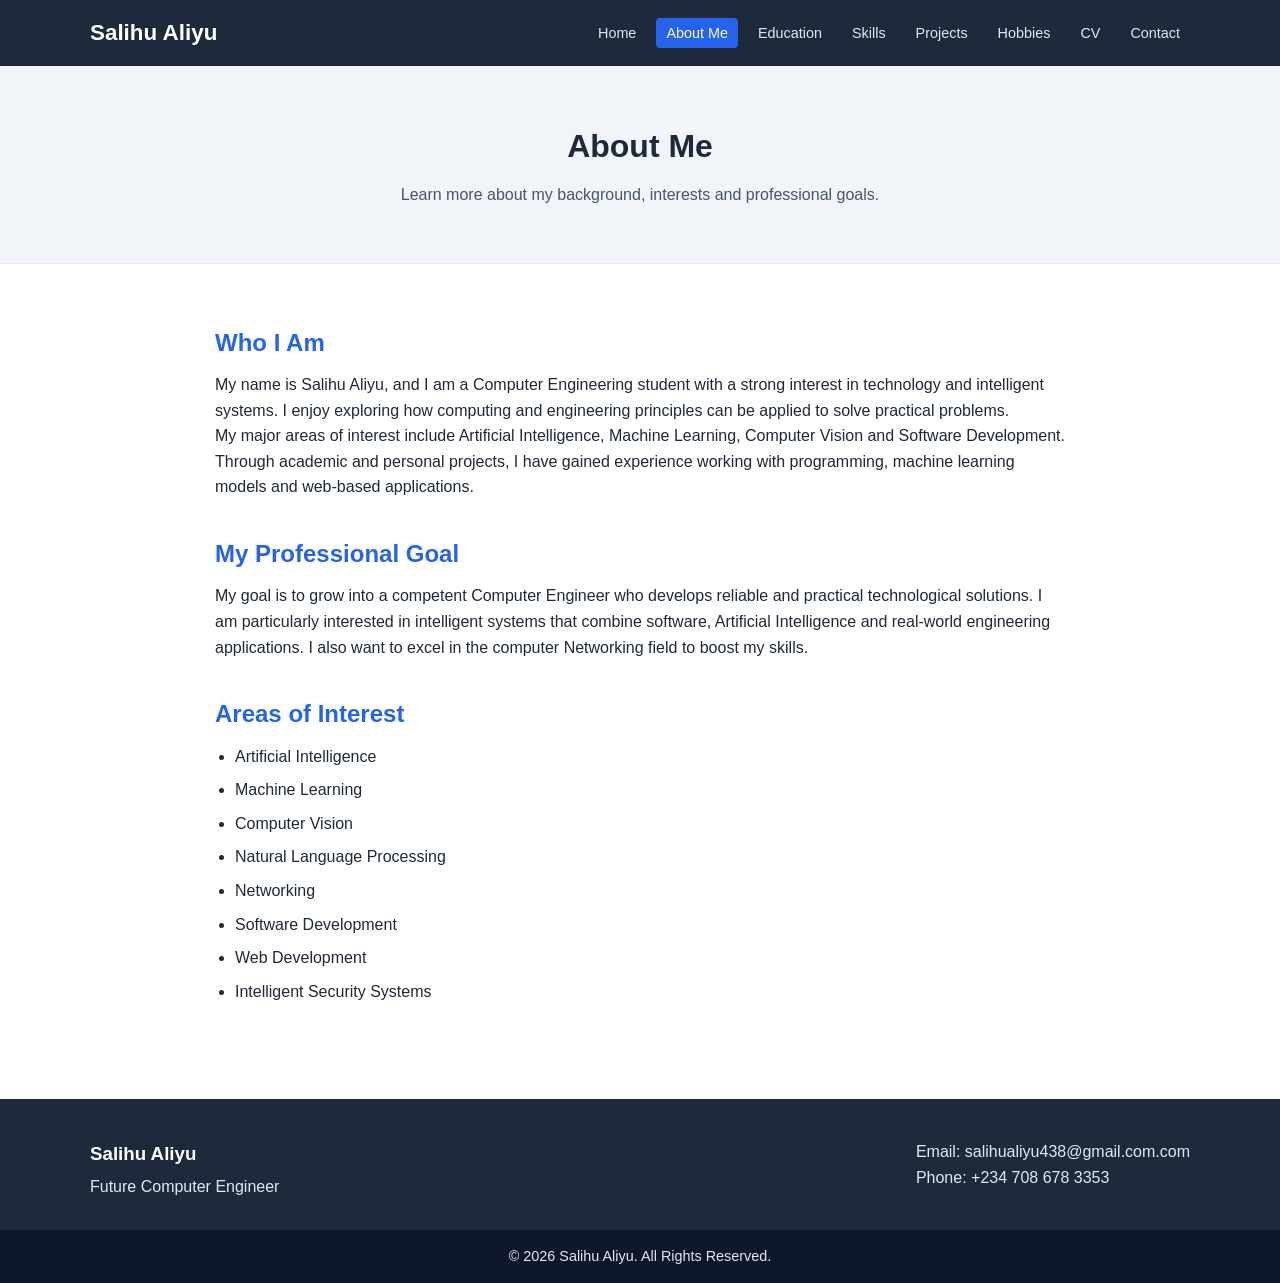
==== about.html @ bdf4fdc9 "Add files via upload" ====
<!DOCTYPE html>
<html lang="en">

<head>
    <meta charset="UTF-8">
    <meta name="viewport" content="width=device-width, initial-scale=1.0">

    <title>About Me | Salihu Aliyu</title>

    <link rel="stylesheet" href="assets/css/style.css">

    <script type="application/ld+json">
    {
        "@context": "https://schema.org",
        "@type": "ProfilePage",
        "mainEntity": {
            "@type": "Person",
            "name": "Salihu Aliyu",
            "jobTitle": "Future Computer Engineer"
        }
    }
    </script>
</head>

<body>

    <header class="site-header">

        <div class="container nav-container">

            <a href="index.html" class="logo">Salihu Aliyu</a>

            <nav class="main-nav">

                <ul>
                    <li><a href="index.html">Home</a></li>
                    <li><a href="about.html" class="active">About Me</a></li>
                    <li><a href="education.html">Education</a></li>
                    <li><a href="skills.html">Skills</a></li>
                    <li><a href="projects.html">Projects</a></li>
                    <li><a href="hobbies.html">Hobbies</a></li>
                    <li><a href="cv.html">CV</a></li>
                    <li><a href="contact.html">Contact</a></li>
                </ul>

            </nav>

        </div>

    </header>


    <main>

        <section class="page-banner">

            <div class="container">

                <h1>About Me</h1>

                <p>
                    Learn more about my background, interests and professional goals.
                </p>

            </div>

        </section>


        <section class="section">

            <div class="container about-content">

                <article>

                    <h2>Who I Am</h2>

                    <p>
                        My name is Salihu Aliyu, and I am a Computer Engineering
                        student with a strong interest in technology and intelligent
                        systems. I enjoy exploring how computing and engineering
                        principles can be applied to solve practical problems.
                    </p>

                    <p>
                        My major areas of interest include Artificial Intelligence,
                        Machine Learning, Computer Vision and Software Development.
                        Through academic and personal projects, I have gained
                        experience working with programming, machine learning models
                        and web-based applications.
                    </p>

                </article>


                <article>

                    <h2>My Professional Goal</h2>

                    <p>
                        My goal is to grow into a competent Computer Engineer who
                        develops reliable and practical technological solutions.
                        I am particularly interested in intelligent systems that
                        combine software, Artificial Intelligence and real-world
                        engineering applications. I also want to excel in the computer
                        Networking field to boost my skills.
                    </p>

                </article>


                <article>

                    <h2>Areas of Interest</h2>

                    <ul class="content-list">

                        <li>Artificial Intelligence</li>
                        <li>Machine Learning</li>
                        <li>Computer Vision</li>
                        <li>Natural Language Processing</li>
                        <li>Networking</li>
                        <li>Software Development</li>
                        <li>Web Development</li>
                        <li>Intelligent Security Systems</li>

                    </ul>

                </article>

            </div>

        </section>

    </main>


    <footer class="site-footer">

        <div class="container footer-container">

            <div>
                <h3>Salihu Aliyu</h3>
                <p>Future Computer Engineer</p>
            </div>

            <div>
                <p>Email: salihualiyu438@gmail.com.com</p>
                <p>Phone: +234 708 678 3353</p>
            </div>

        </div>

        <div class="copyright">
            <p>&copy; 2026 Salihu Aliyu. All Rights Reserved.</p>
        </div>

    </footer>

</body>
</html>
---- assets/css/style.css ----
/* ===================================
   GENERAL STYLES
=================================== */

* {
    margin: 0;
    padding: 0;
    box-sizing: border-box;
}

html {
    scroll-behavior: smooth;
}

body {
    font-family: Arial, Helvetica, sans-serif;
    background-color: #ffffff;
    color: #1f2937;
    line-height: 1.6;
}

img {
    max-width: 100%;
    display: block;
}

a {
    text-decoration: none;
}

a:focus,
button:focus,
input:focus,
textarea:focus,
summary:focus {
    outline: 3px solid #93c5fd;
    outline-offset: 3px;
}

/* ===================================
   REUSABLE CONTAINER
=================================== */

.container {
    width: 90%;
    max-width: 1100px;
    margin: auto;
}


/* ===================================
   HEADER
=================================== */

.site-header {
    background-color: #1e293b;
    padding: 15px 0;
}

.nav-container {
    display: flex;
    flex-direction: column;
    align-items: center;
    gap: 15px;
}

.logo {
    color: #ffffff;
    font-size: 1.4rem;
    font-weight: bold;
}


/* ===================================
   NAVIGATION
=================================== */

.main-nav ul {
    list-style: none;

    display: flex;
    flex-wrap: wrap;
    justify-content: center;

    gap: 10px;
}

.main-nav a {
    color: #e2e8f0;
    padding: 7px 10px;
    font-size: 0.9rem;
}

.main-nav a:hover,
.main-nav a:focus,
.main-nav a.active {
    color: #ffffff;
    background-color: #2563eb;
    border-radius: 4px;
}


/* ===================================
   HERO SECTION
=================================== */

.hero {
    padding: 60px 0;
    background-color: #f8fafc;
}

.hero-content {
    display: flex;
    flex-direction: column;
    align-items: center;
    gap: 35px;
}

.hero-text {
    text-align: center;
    max-width: 650px;
}

.intro-text {
    color: #2563eb;
    font-weight: bold;
    margin-bottom: 10px;
}

.hero h1 {
    font-size: 2.5rem;
    margin-bottom: 10px;
    color: #1e293b;
}

.hero h2 {
    font-size: 1.3rem;
    color: #2563eb;
    margin-bottom: 20px;
}

.hero-text p {
    margin-bottom: 25px;
}

.hero-image img {
    width: 220px;
    height: 220px;
    object-fit: cover;
    border-radius: 50%;
    border: 5px solid #2563eb;
}


/* ===================================
   BUTTONS
=================================== */

.hero-buttons {
    display: flex;
    justify-content: center;
    flex-wrap: wrap;
    gap: 10px;
}

.btn {
    display: inline-block;
    padding: 12px 20px;
    border-radius: 5px;
    font-weight: bold;
    transition: 0.3s;
}

.btn-primary {
    background-color: #2563eb;
    color: #ffffff;
}

.btn-primary:hover {
    background-color: #1d4ed8;
}

.btn-secondary {
    border: 2px solid #2563eb;
    color: #2563eb;
}

.btn-secondary:hover {
    background-color: #2563eb;
    color: #ffffff;
}


/* ===================================
   GENERAL SECTIONS
=================================== */

.section {
    padding: 60px 0;
}

.light-section {
    background-color: #f1f5f9;
}

.section-heading {
    max-width: 750px;
    margin: auto;
    text-align: center;
}

.section-heading h2,
.objective h2 {
    color: #1e293b;
    margin-bottom: 15px;
}


/* ===================================
   INFORMATION CARDS
=================================== */

.card-grid {
    display: grid;
    grid-template-columns: 1fr;
    gap: 20px;
}

.info-card {
    background-color: #ffffff;
    padding: 25px;
    border-radius: 6px;

    border: 1px solid #e2e8f0;

    transition: transform 0.3s,
                box-shadow 0.3s;
}

.info-card:hover {
    transform: translateY(-5px);

    box-shadow: 0 8px 20px
    rgba(0, 0, 0, 0.1);
}

.info-card h3 {
    color: #2563eb;
    margin-bottom: 12px;
}

.info-card p {
    margin-bottom: 15px;
}

.info-card a {
    color: #2563eb;
    font-weight: bold;
}

.info-card a:hover {
    text-decoration: underline;
}


/* ===================================
   CAREER OBJECTIVE
=================================== */

.objective {
    max-width: 800px;
    margin: auto;
    text-align: center;
}


/* ===================================
   FOOTER
=================================== */

.site-footer {
    background-color: #1e293b;
    color: #e2e8f0;

    padding-top: 40px;
}

.footer-container {
    display: flex;
    flex-direction: column;

    text-align: center;

    gap: 25px;

    padding-bottom: 30px;
}

.footer-container h3 {
    color: #ffffff;
    margin-bottom: 5px;
}

.copyright {
    background-color: #0f172a;

    text-align: center;

    padding: 15px;

    font-size: 0.9rem;
}


/* ===================================
   TABLET AND DESKTOP
=================================== */

@media screen and (min-width: 768px) {

    .nav-container {
        flex-direction: row;
        justify-content: space-between;
    }

    .main-nav ul {
        justify-content: flex-end;
    }

    .hero-content {
        flex-direction: row;
        justify-content: space-between;
        text-align: left;
    }

    .hero-text {
        text-align: left;
    }

    .hero-buttons {
        justify-content: flex-start;
    }

    .card-grid {
        grid-template-columns: repeat(3, 1fr);
    }

    .footer-container {
        flex-direction: row;
        justify-content: space-between;

        text-align: left;
    }

    .study-grid {
        grid-template-columns: repeat(2, 1fr);
    }

    .skills-grid {
        grid-template-columns: repeat(2, 1fr);
    }

    .project-grid {
        grid-template-columns: repeat(2, 1fr);
    }

    .hobbies-grid {
        grid-template-columns: repeat(2, 1fr);
    }

    .contact-layout {
        grid-template-columns: 1fr 2fr;
    }

}


/* ===================================
   LARGE SCREENS
=================================== */

@media screen and (min-width: 1024px) {

    .hero h1 {
        font-size: 3.2rem;
    }

    .hero h2 {
        font-size: 1.5rem;
    }

}

/* ===================================
   PAGE BANNER
=================================== */

.page-banner {
    background-color: #f1f5f9;
    padding: 55px 0;

    text-align: center;

    border-bottom: 1px solid #e2e8f0;
}

.page-banner h1 {
    color: #1e293b;
    margin-bottom: 10px;

    font-size: 2rem;
}

.page-banner p {
    max-width: 650px;
    margin: auto;

    color: #475569;
}


/* ===================================
   ABOUT PAGE
=================================== */

.about-content {
    max-width: 850px;
    margin: auto;
}

.about-content article {
    margin-bottom: 35px;
}

.about-content h2 {
    color: #2563eb;
    margin-bottom: 10px;
}


/* ===================================
   CONTENT LIST
=================================== */

.content-list {
    padding-left: 20px;
}

.content-list li {
    margin-bottom: 8px;
}


/* ===================================
   EDUCATION
=================================== */

.education-card {
    background-color: #ffffff;
    border: 1px solid #e2e8f0;
    padding: 30px;
    margin-bottom: 25px;
    border-radius: 6px;
}

.education-card h2 {
    color: #1e293b;
    margin-bottom: 8px;
}

.education-card h3 {
    color: #2563eb;
    margin-bottom: 8px;
}

.education-date {
    font-weight: bold;
    margin-bottom: 15px;
}

.study-grid {
    display: grid;
    grid-template-columns: 1fr;
    gap: 15px;
    margin-top: 20px;
}

.study-grid div {
    background-color: #f1f5f9;
    padding: 15px;
    border-left: 4px solid #2563eb;
}


/* ===================================
   SKILLS
=================================== */

.skills-grid {
    display: grid;
    grid-template-columns: 1fr;
    gap: 20px;
}

.skill-card {
    background-color: #ffffff;
    border: 1px solid #e2e8f0;
    padding: 25px;
    border-radius: 6px;
}

.skill-card h2 {
    color: #2563eb;
    margin-bottom: 15px;
}

.skill-card ul {
    padding-left: 20px;
}

.skill-card li {
    margin-bottom: 8px;
}


/* ===================================
   PROJECTS
=================================== */

.project-grid {
    display: grid;
    grid-template-columns: 1fr;
    gap: 25px;
}

.project-card {
    background-color: #ffffff;
    border: 1px solid #e2e8f0;
    padding: 25px;
    border-radius: 6px;

    transition: transform 0.3s,
                box-shadow 0.3s;
}

.project-card:hover {
    transform: translateY(-5px);
    box-shadow: 0 8px 20px rgba(0, 0, 0, 0.1);
}

.project-card h2 {
    color: #1e293b;
    margin-bottom: 10px;
}

.project-card h3 {
    color: #2563eb;
    margin-top: 15px;
    margin-bottom: 8px;
}

.project-category {
    color: #2563eb;
    font-weight: bold;
    margin-bottom: 15px;
}

.project-card details {
    margin-top: 20px;
    background-color: #f8fafc;
    padding: 12px;
}

.project-card summary {
    cursor: pointer;
    font-weight: bold;
}

.project-card details p {
    margin-top: 10px;
}

/* ######## project link ############ */
.project-link {
    display: inline-block;
    margin-top: 15px;

    color: #2563eb;
    font-weight: bold;
}

.project-link:hover,
.project-link:focus {
    text-decoration: underline;
}
/* ######### project image style ############# */
.project-image {
    width: 100%;
    height: 200px;

    object-fit: cover;

    border-radius: 5px;

    margin-bottom: 20px;

    border: 1px solid #e2e8f0;
}

/* ===================================
   HOBBIES
=================================== */

.hobbies-grid {
    display: grid;
    grid-template-columns: 1fr;
    gap: 20px;
}

.hobby-card {
    background-color: #ffffff;
    border: 1px solid #e2e8f0;
    padding: 25px;
    border-radius: 6px;
}

.hobby-card h2 {
    color: #2563eb;
    margin-bottom: 12px;
}


/* ===================================
   CV
=================================== */

.cv-content {
    max-width: 850px;
    margin: auto;
}

.cv-section {
    border-bottom: 1px solid #e2e8f0;
    padding-bottom: 25px;
    margin-bottom: 25px;
}

.cv-section h2 {
    color: #2563eb;
    margin-bottom: 15px;
}

.cv-section h3 {
    color: #1e293b;
    margin-bottom: 5px;
}

.cv-header {
    text-align: center;

    padding-bottom: 25px;

    margin-bottom: 30px;

    border-bottom: 2px solid #2563eb;
}

.cv-header h2 {
    color: #1e293b;

    margin-bottom: 8px;
}

.cv-header p {
    color: #475569;
}


/* ===================================
   CONTACT PAGE
=================================== */

.contact-layout {
    display: grid;
    grid-template-columns: 1fr;
    gap: 30px;
}

.contact-information,
.contact-form-container {
    background-color: #ffffff;
    border: 1px solid #e2e8f0;
    padding: 25px;
    border-radius: 6px;
}

.contact-information h2,
.contact-form-container h2 {
    color: #2563eb;
    margin-bottom: 15px;
}

.contact-information p {
    margin-bottom: 12px;
}


/* ===================================
   FORM
=================================== */

.form-group {
    margin-bottom: 18px;
}

.form-group label {
    display: block;
    margin-bottom: 6px;
    font-weight: bold;
}

.form-group input,
.form-group textarea {
    width: 100%;
    padding: 12px;
    border: 1px solid #cbd5e1;
    border-radius: 4px;
    font-family: inherit;
    font-size: 1rem;
}

.form-group input:focus,
.form-group textarea:focus {
    outline: none;
    border-color: #2563eb;
}

.form-note {
    margin-top: 20px;

    font-size: 0.9rem;

    color: #64748b;
}



/* ===================================
   CSS-ONLY PROJECT OVERLAY
=================================== */

.project-overlay {
    position: fixed;
    top: 0;
    left: 0;

    width: 100%;
    height: 100%;

    background-color: rgba(15, 23, 42, 0.85);

    display: none;

    padding: 30px;

    z-index: 1000;
}

.project-overlay:target {
    display: flex;
    justify-content: center;
    align-items: center;
}

.overlay-content {
    position: relative;

    background-color: #ffffff;

    width: 90%;
    max-width: 650px;

    padding: 35px;

    border-radius: 8px;
}

.overlay-content h2 {
    color: #1e293b;
    margin-bottom: 15px;
}

.overlay-content p {
    margin-bottom: 15px;
}

.close-overlay {
    position: absolute;

    top: 10px;
    right: 15px;

    color: #1e293b;

    font-size: 2rem;
    font-weight: bold;
}

/* #### Print Option style */

@media print {

    .site-header,
    .site-footer {
        display: none;
    }

    body {
        background-color: #ffffff;
        color: #000000;
    }

    .page-banner {
        padding: 20px 0;
        border: none;
    }

    .cv-content {
        width: 100%;
        max-width: none;
    }

}
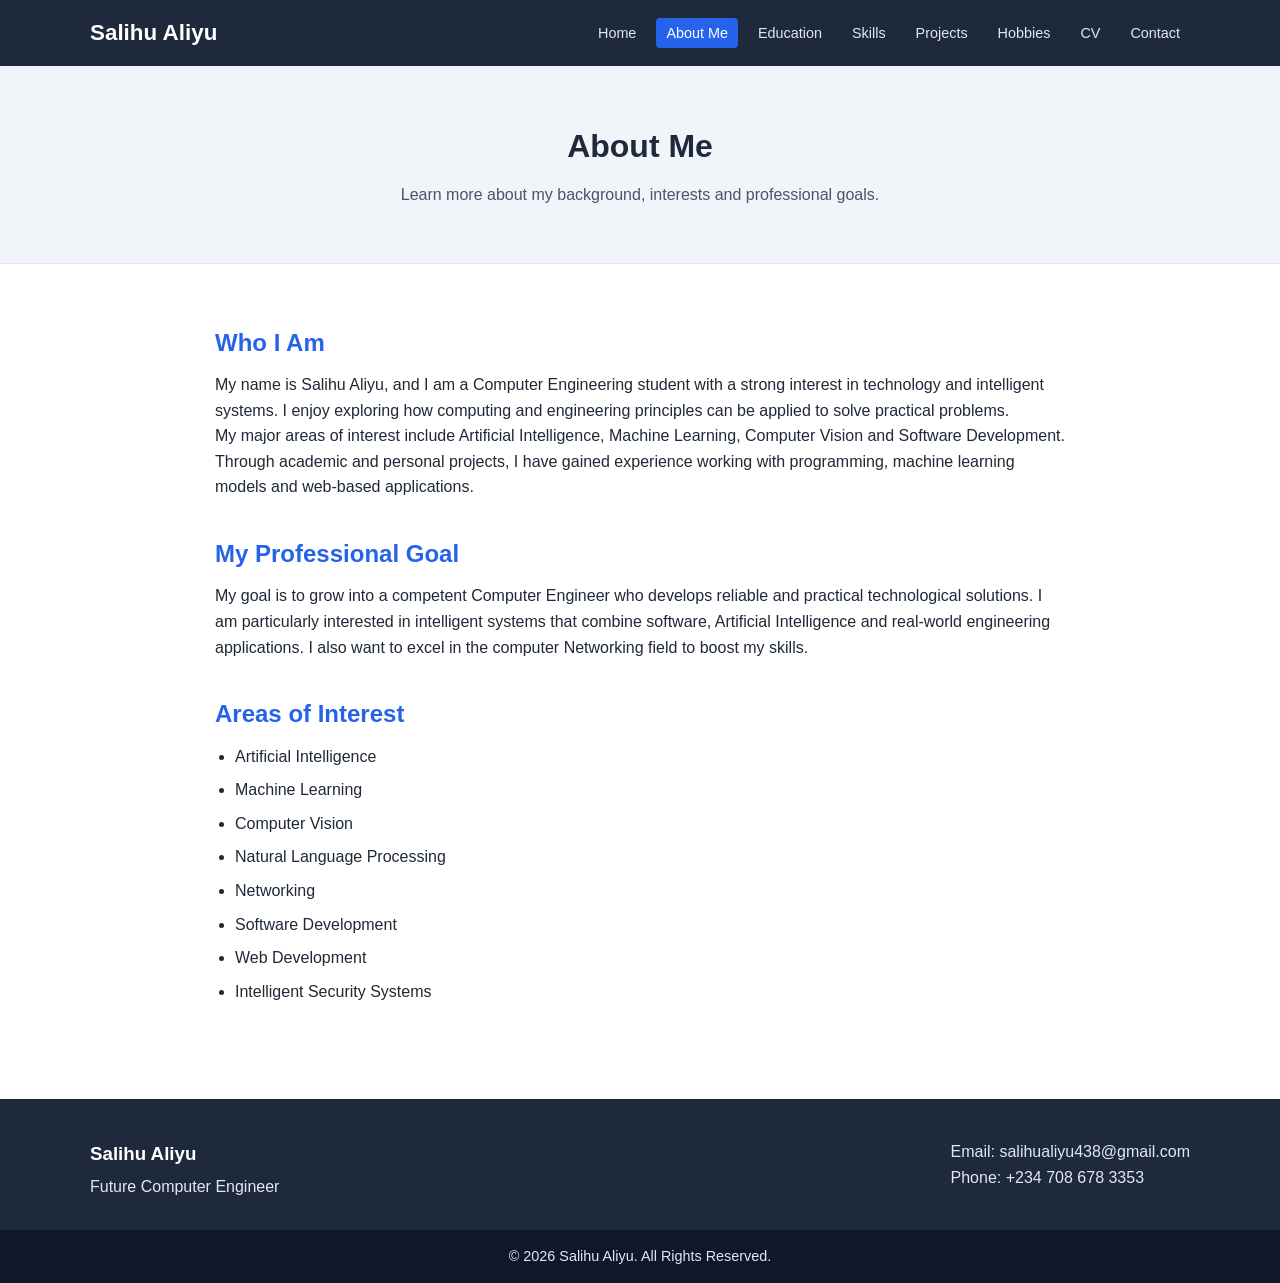
==== commit e59be74c: "Fix HTML structure and formatting in about.html" ====
--- a/about.html
+++ b/about.html
@@ -145,7 +145,7 @@
             </div>
 
             <div>
-                <p>Email: salihualiyu438@gmail.com.com</p>
+                <p>Email: salihualiyu438@gmail.com</p>
                 <p>Phone: +234 708 678 3353</p>
             </div>
 
@@ -158,4 +158,4 @@
     </footer>
 
 </body>
-</html>+</html>
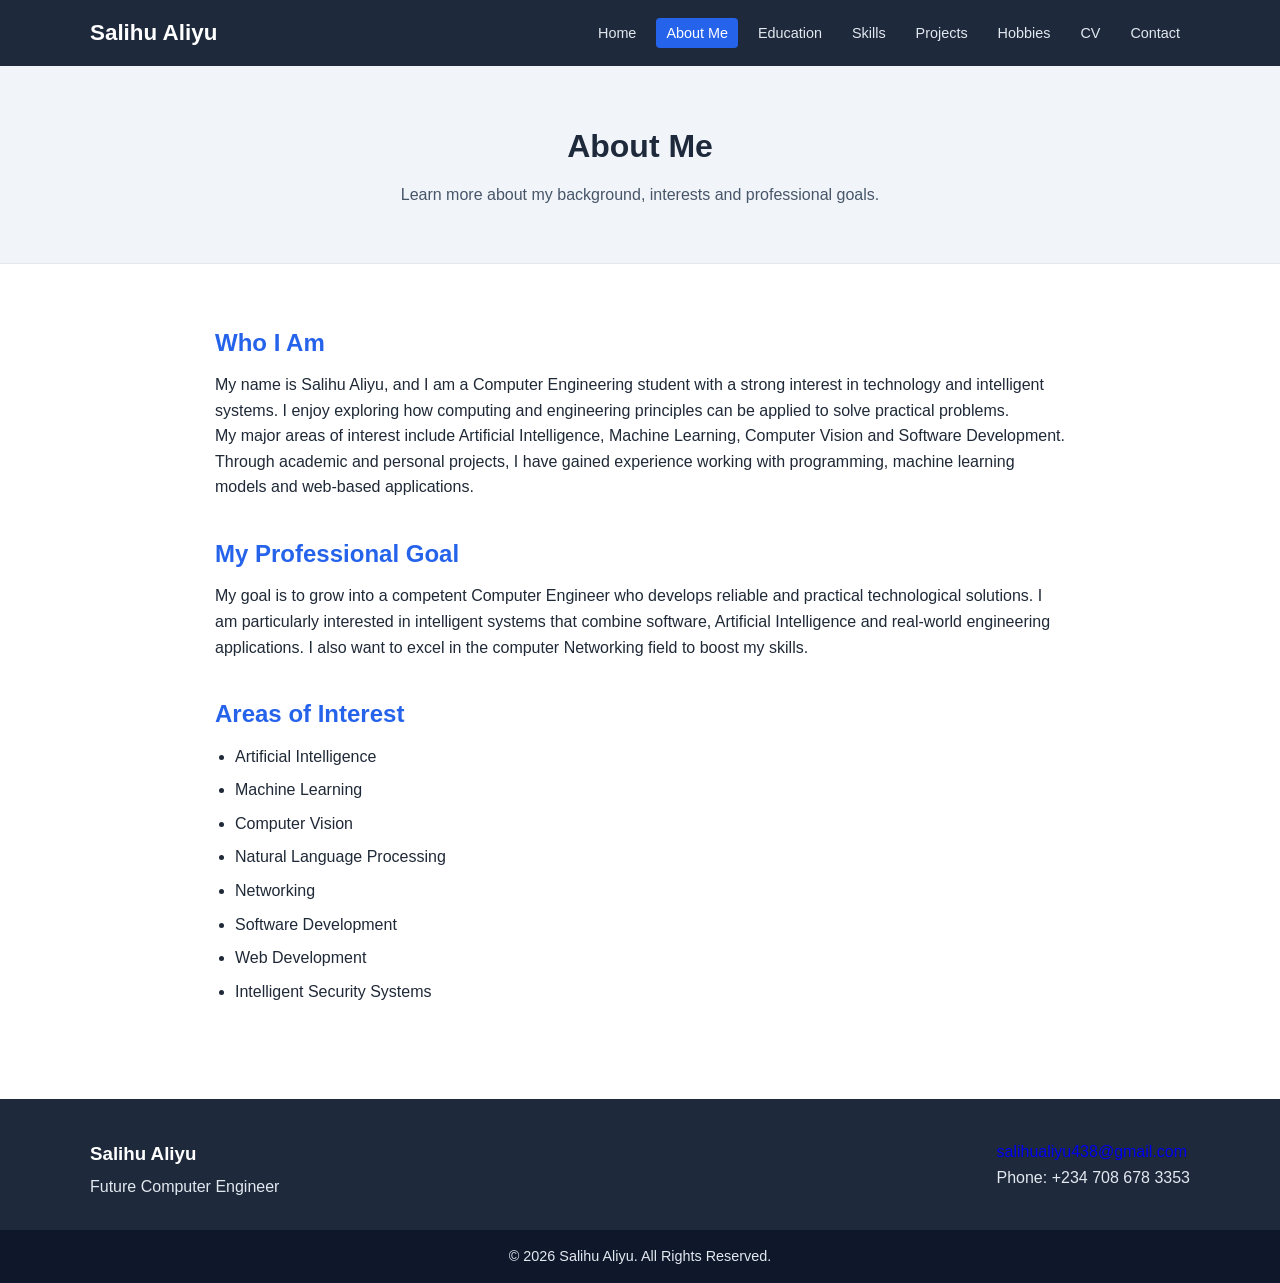
==== commit 8f0931c1: "Fix formatting and update contact email in about.html" ====
--- a/about.html
+++ b/about.html
@@ -145,7 +145,13 @@
             </div>
 
             <div>
-                <p>Email: salihualiyu438@gmail.com</p>
+    
+            <p>
+                <a href="mailto:salihualiyu438@gmail.com">
+                    salihualiyu438@gmail.com
+                </a>
+            </p>
+
                 <p>Phone: +234 708 678 3353</p>
             </div>
 
--- a/assets/css/style.css
+++ b/assets/css/style.css
@@ -1,6 +1,4 @@
-/* ===================================
-   GENERAL STYLES
-=================================== */
+/* ############ GENERAL STYLES ############# */
 
 * {
     margin: 0;
@@ -37,9 +35,7 @@
     outline-offset: 3px;
 }
 
-/* ===================================
-   REUSABLE CONTAINER
-=================================== */
+/* ###########  REUSABLE CONTAINER  ########### */
 
 .container {
     width: 90%;
@@ -48,9 +44,8 @@
 }
 
 
-/* ===================================
-   HEADER
-=================================== */
+
+ /* ############### HEADER ########### */
 
 .site-header {
     background-color: #1e293b;
@@ -71,9 +66,7 @@
 }
 
 
-/* ===================================
-   NAVIGATION
-=================================== */
+   /* ############### NAVIGATION ############### */
 
 .main-nav ul {
     list-style: none;
@@ -100,9 +93,7 @@
 }
 
 
-/* ===================================
-   HERO SECTION
-=================================== */
+/* ###########   HERO SECTION ################ */
 
 .hero {
     padding: 60px 0;
@@ -152,9 +143,8 @@
 }
 
 
-/* ===================================
-   BUTTONS
-=================================== */
+
+   /* ########## BUTTONS ################ */
 
 .hero-buttons {
     display: flex;
@@ -191,9 +181,7 @@
 }
 
 
-/* ===================================
-   GENERAL SECTIONS
-=================================== */
+   /*############# GENERAL SECTIONS ############### */
 
 .section {
     padding: 60px 0;
@@ -216,9 +204,7 @@
 }
 
 
-/* ===================================
-   INFORMATION CARDS
-=================================== */
+   /*########### INFORMATION CARDS ################## */
 
 .card-grid {
     display: grid;
@@ -263,9 +249,7 @@
 }
 
 
-/* ===================================
-   CAREER OBJECTIVE
-=================================== */
+   /*############### CAREER OBJECTIVE ################ */
 
 .objective {
     max-width: 800px;
@@ -274,9 +258,7 @@
 }
 
 
-/* ===================================
-   FOOTER
-=================================== */
+   /*##############3 FOOTER ############### */
 
 .site-footer {
     background-color: #1e293b;
@@ -312,9 +294,7 @@
 }
 
 
-/* ===================================
-   TABLET AND DESKTOP
-=================================== */
+   /*#############3 TABLET AND DESKTOP ################## */
 
 @media screen and (min-width: 768px) {
 
@@ -375,9 +355,7 @@
 }
 
 
-/* ===================================
-   LARGE SCREENS
-=================================== */
+/* #############   LARGE SCREENS ############# */
 
 @media screen and (min-width: 1024px) {
 
@@ -391,9 +369,7 @@
 
 }
 
-/* ===================================
-   PAGE BANNER
-=================================== */
+/* ###########   PAGE BANNER ############# */
 
 .page-banner {
     background-color: #f1f5f9;
@@ -419,9 +395,7 @@
 }
 
 
-/* ===================================
-   ABOUT PAGE
-=================================== */
+/* ############   ABOUT PAGE ############# */
 
 .about-content {
     max-width: 850px;
@@ -438,9 +412,7 @@
 }
 
 
-/* ===================================
-   CONTENT LIST
-=================================== */
+/* ###########   CONTENT LIST ############# */
 
 .content-list {
     padding-left: 20px;
@@ -451,9 +423,7 @@
 }
 
 
-/* ===================================
-   EDUCATION
-=================================== */
+/* #############   EDUCATION ############### */
 
 .education-card {
     background-color: #ffffff;
@@ -492,9 +462,7 @@
 }
 
 
-/* ===================================
-   SKILLS
-=================================== */
+/* ###########   SKILLS ################ */
 
 .skills-grid {
     display: grid;
@@ -523,9 +491,7 @@
 }
 
 
-/* ===================================
-   PROJECTS
-=================================== */
+/* ##############   PROJECTS ############# */
 
 .project-grid {
     display: grid;
@@ -607,9 +573,7 @@
     border: 1px solid #e2e8f0;
 }
 
-/* ===================================
-   HOBBIES
-=================================== */
+/* ############   HOBBIES ############## */
 
 .hobbies-grid {
     display: grid;
@@ -630,9 +594,7 @@
 }
 
 
-/* ===================================
-   CV
-=================================== */
+/* ###########   CV ############### */
 
 .cv-content {
     max-width: 850px;
@@ -676,9 +638,7 @@
 }
 
 
-/* ===================================
-   CONTACT PAGE
-=================================== */
+/* #############   CONTACT PAGE ############# */
 
 .contact-layout {
     display: grid;
@@ -705,9 +665,7 @@
 }
 
 
-/* ===================================
-   FORM
-=================================== */
+/* #############   FORM ############### */
 
 .form-group {
     margin-bottom: 18px;
@@ -745,9 +703,7 @@
 
 
 
-/* ===================================
-   CSS-ONLY PROJECT OVERLAY
-=================================== */
+/* ###########   CSS-ONLY PROJECT OVERLAY ############ */
 
 .project-overlay {
     position: fixed;
@@ -830,4 +786,4 @@
         max-width: none;
     }
 
-}+}
